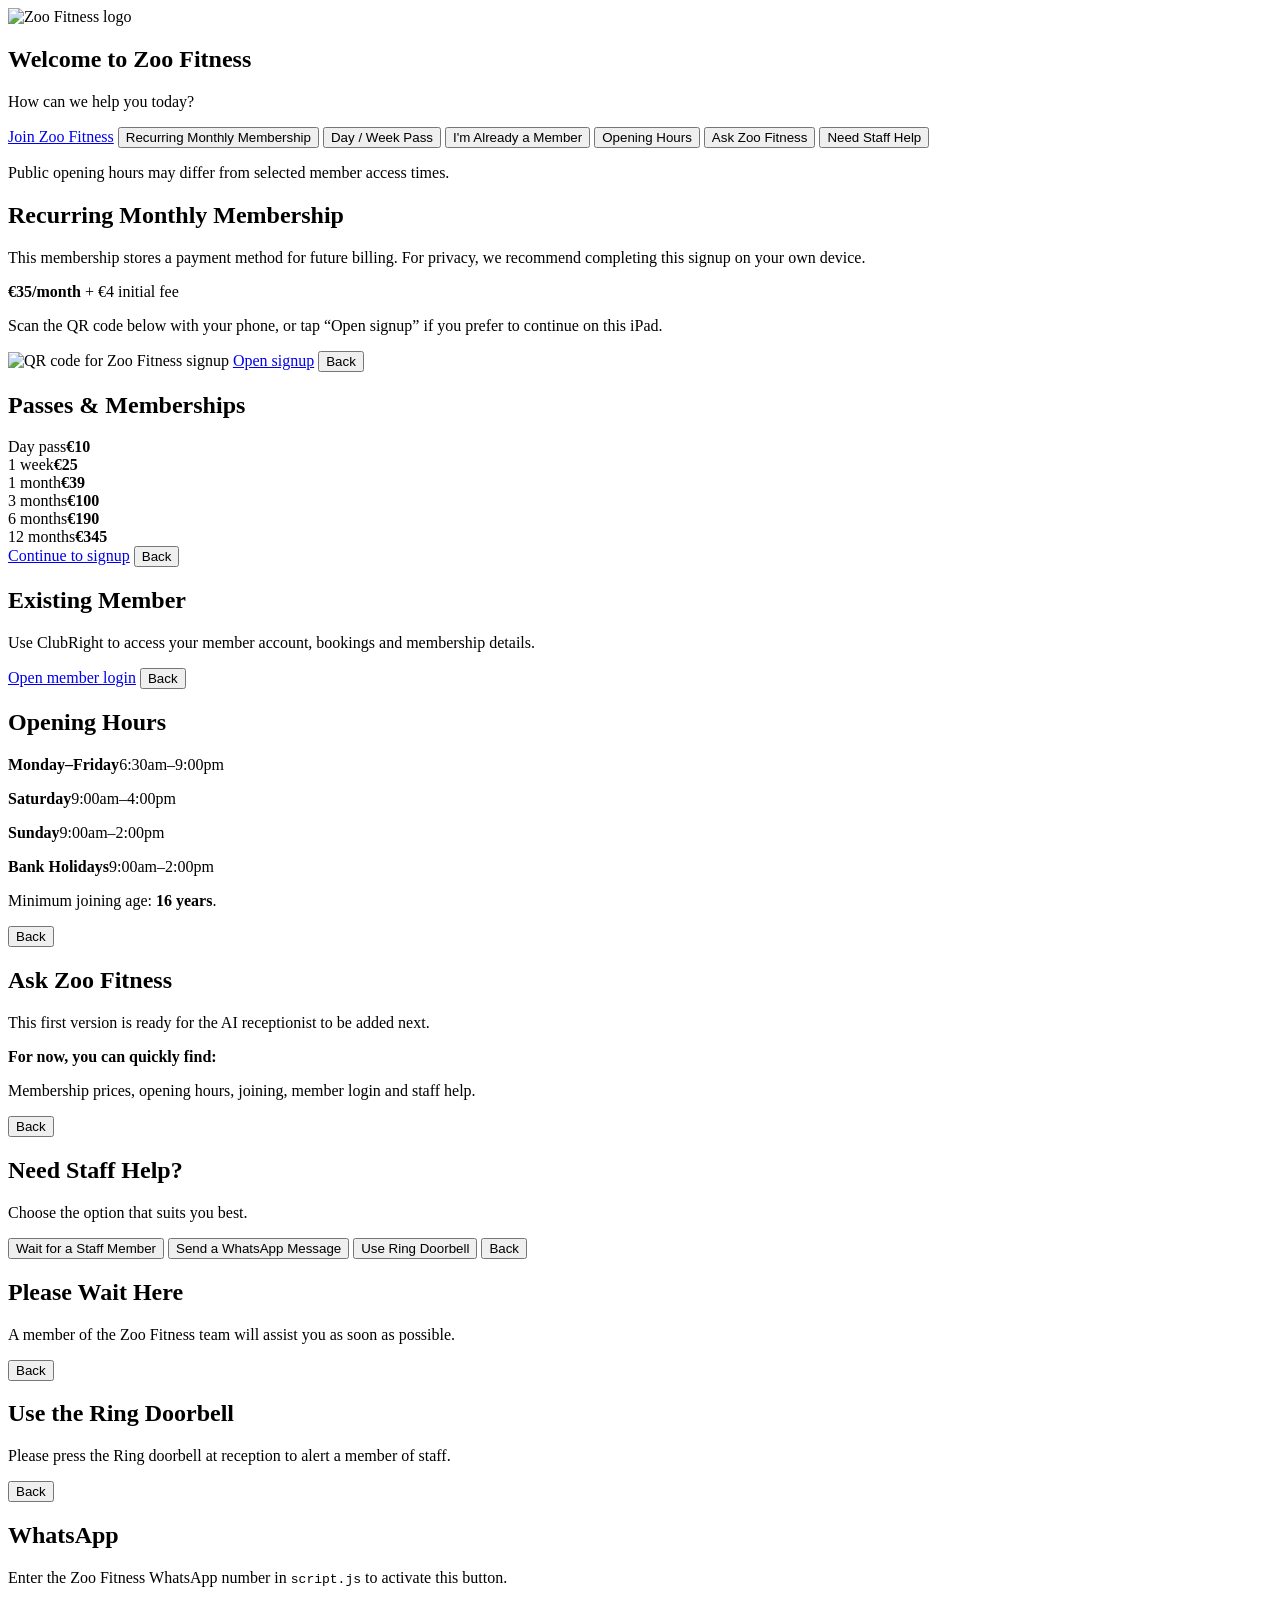
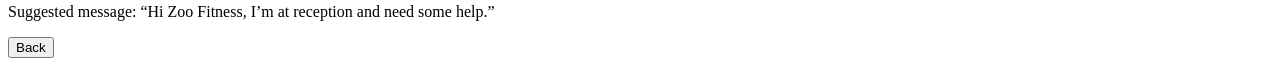
==== index[1].html @ b4d59703 "Add files via upload" ====
<!doctype html>
<html lang="en">
<head>
  <meta charset="utf-8" />
  <meta name="viewport" content="width=device-width, initial-scale=1, viewport-fit=cover" />
  <meta name="theme-color" content="#ffffff" />
  <title>Zoo Fitness Reception</title>
  <link rel="stylesheet" href="styles.css" />
</head>
<body>
  <main class="app">
    <section id="home" class="screen active">
      <img src="zoo-fitness-logo.jpeg" alt="Zoo Fitness logo" class="logo" />
      <h1>Welcome to Zoo Fitness</h1>
      <p class="subtitle">How can we help you today?</p>

      <div class="grid">
        <a class="btn primary" href="https://zoofitness.clubright.co.uk/register">Join Zoo Fitness</a>
        <button class="btn" data-screen="recurring">Recurring Monthly Membership</button>
        <button class="btn" data-screen="passes">Day / Week Pass</button>
        <button class="btn" data-screen="member">I'm Already a Member</button>
        <button class="btn" data-screen="hours">Opening Hours</button>
        <button class="btn" data-screen="ask">Ask Zoo Fitness</button>
        <button class="btn danger" data-screen="staff">Need Staff Help</button>
      </div>

      <p class="fineprint">Public opening hours may differ from selected member access times.</p>
    </section>

    <section id="recurring" class="screen">
      <h2>Recurring Monthly Membership</h2>
      <p>This membership stores a payment method for future billing. For privacy, we recommend completing this signup on your own device.</p>
      <div class="price-card">
        <strong>€35/month</strong>
        <span>+ €4 initial fee</span>
      </div>
      <p>Scan the QR code below with your phone, or tap “Open signup” if you prefer to continue on this iPad.</p>
      <img class="qr" alt="QR code for Zoo Fitness signup"
           src="https://api.qrserver.com/v1/create-qr-code/?size=320x320&data=https%3A%2F%2Fzoofitness.clubright.co.uk%2Fregister" />
      <a class="btn primary" href="https://zoofitness.clubright.co.uk/register">Open signup</a>
      <button class="btn ghost back">Back</button>
    </section>

    <section id="passes" class="screen">
      <h2>Passes & Memberships</h2>
      <div class="price-list">
        <div><span>Day pass</span><strong>€10</strong></div>
        <div><span>1 week</span><strong>€25</strong></div>
        <div><span>1 month</span><strong>€39</strong></div>
        <div><span>3 months</span><strong>€100</strong></div>
        <div><span>6 months</span><strong>€190</strong></div>
        <div><span>12 months</span><strong>€345</strong></div>
      </div>
      <a class="btn primary" href="https://zoofitness.clubright.co.uk/register">Continue to signup</a>
      <button class="btn ghost back">Back</button>
    </section>

    <section id="member" class="screen">
      <h2>Existing Member</h2>
      <p>Use ClubRight to access your member account, bookings and membership details.</p>
      <a class="btn primary" href="https://zoofitness.clubright.co.uk/Account/Login">Open member login</a>
      <button class="btn ghost back">Back</button>
    </section>

    <section id="hours" class="screen">
      <h2>Opening Hours</h2>
      <div class="hours">
        <p><strong>Monday–Friday</strong><span>6:30am–9:00pm</span></p>
        <p><strong>Saturday</strong><span>9:00am–4:00pm</span></p>
        <p><strong>Sunday</strong><span>9:00am–2:00pm</span></p>
        <p><strong>Bank Holidays</strong><span>9:00am–2:00pm</span></p>
      </div>
      <p class="notice">Minimum joining age: <strong>16 years</strong>.</p>
      <button class="btn ghost back">Back</button>
    </section>

    <section id="ask" class="screen">
      <h2>Ask Zoo Fitness</h2>
      <p>This first version is ready for the AI receptionist to be added next.</p>
      <div class="ask-box">
        <p><strong>For now, you can quickly find:</strong></p>
        <p>Membership prices, opening hours, joining, member login and staff help.</p>
      </div>
      <button class="btn ghost back">Back</button>
    </section>

    <section id="staff" class="screen">
      <h2>Need Staff Help?</h2>
      <p>Choose the option that suits you best.</p>

      <button class="btn" data-screen="wait">Wait for a Staff Member</button>

      <button id="whatsappBtn" class="btn">Send a WhatsApp Message</button>

      <button class="btn" data-screen="ring">Use Ring Doorbell</button>
      <button class="btn ghost back">Back</button>
    </section>

    <section id="wait" class="screen">
      <h2>Please Wait Here</h2>
      <p>A member of the Zoo Fitness team will assist you as soon as possible.</p>
      <button class="btn ghost back">Back</button>
    </section>

    <section id="ring" class="screen">
      <h2>Use the Ring Doorbell</h2>
      <p>Please press the Ring doorbell at reception to alert a member of staff.</p>
      <button class="btn ghost back">Back</button>
    </section>

    <section id="whatsapp" class="screen">
      <h2>WhatsApp</h2>
      <p>Enter the Zoo Fitness WhatsApp number in <code>script.js</code> to activate this button.</p>
      <p class="notice">Suggested message: “Hi Zoo Fitness, I’m at reception and need some help.”</p>
      <button class="btn ghost back">Back</button>
    </section>
  </main>

  <script src="script.js"></script>
</body>
</html>
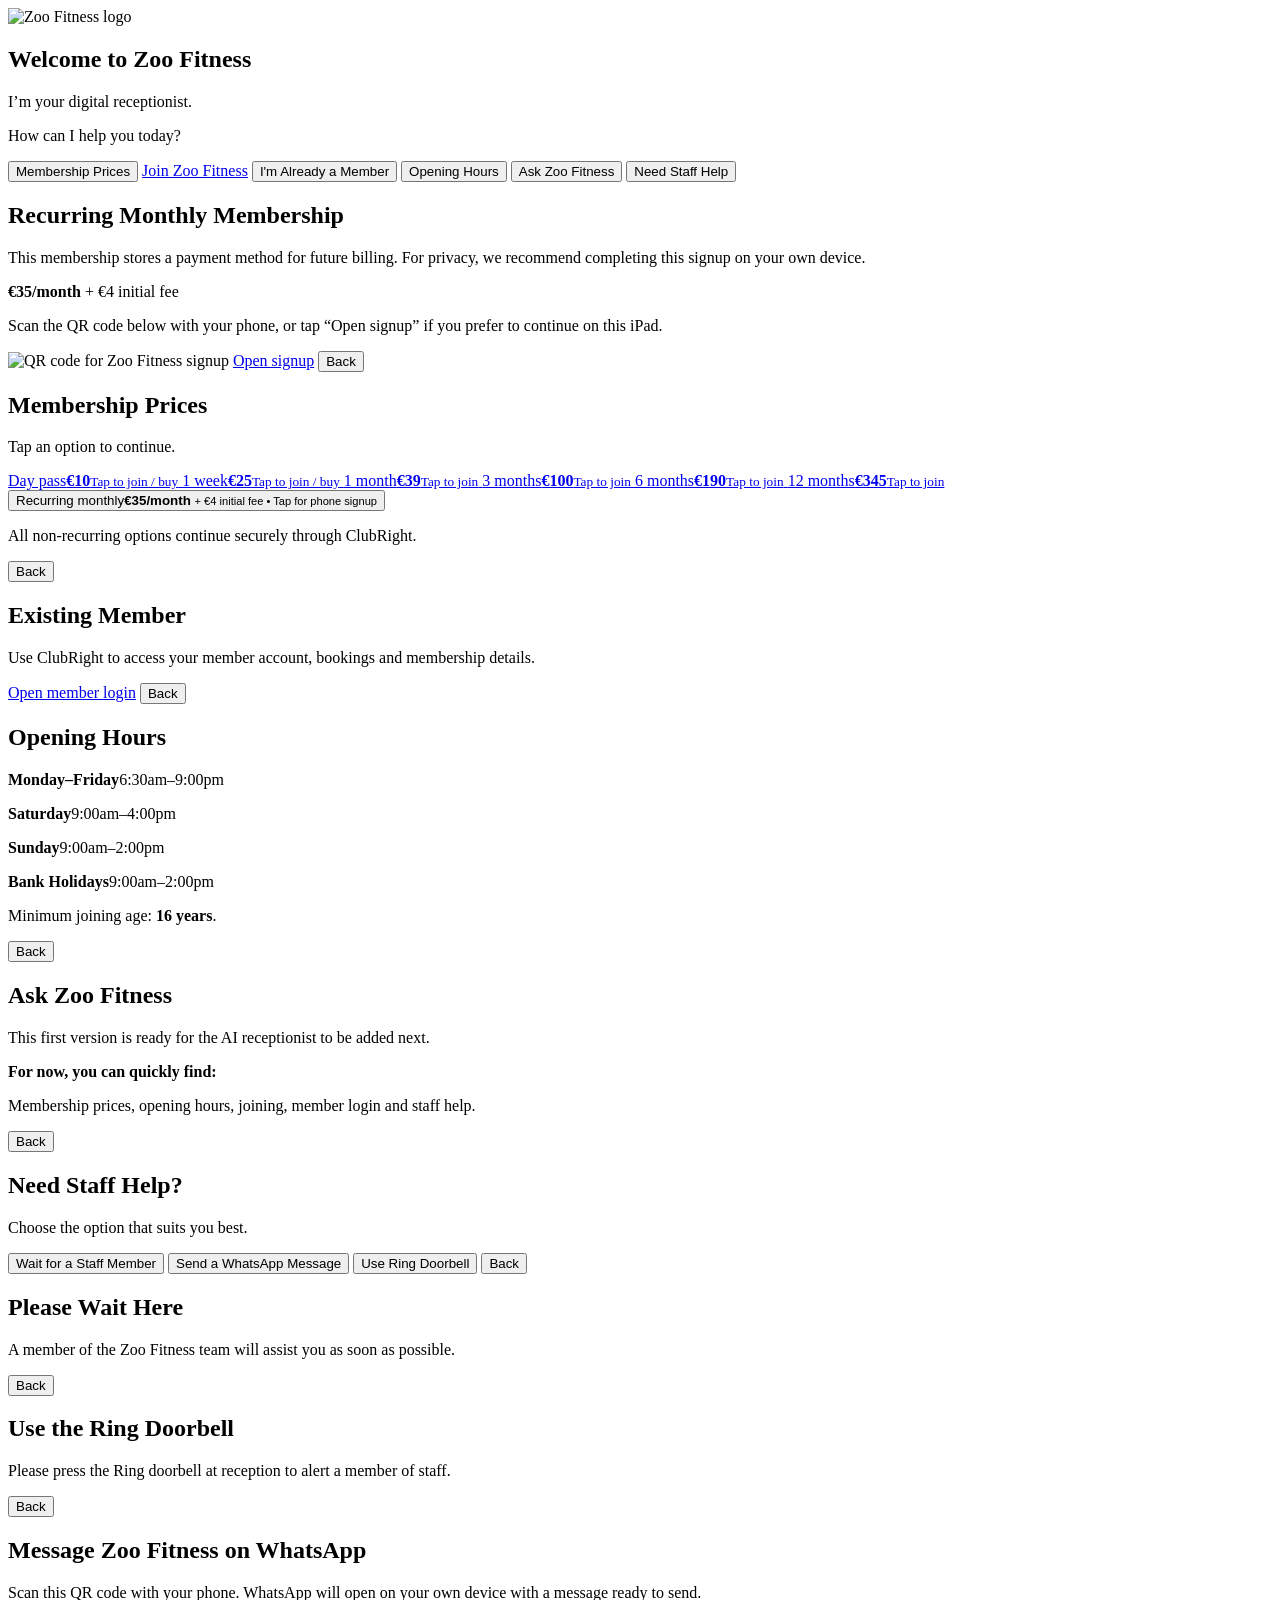
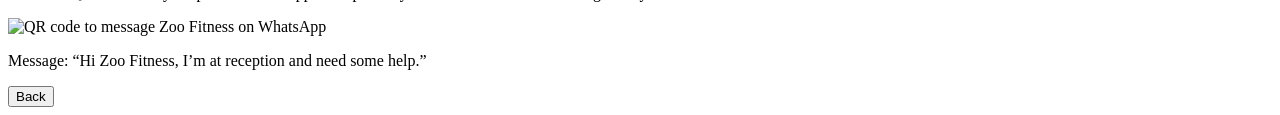
==== commit 871fc9af: "Add files via upload" ====
--- a/index[1].html
+++ b/index[1].html
@@ -12,19 +12,17 @@
     <section id="home" class="screen active">
       <img src="zoo-fitness-logo.jpeg" alt="Zoo Fitness logo" class="logo" />
       <h1>Welcome to Zoo Fitness</h1>
-      <p class="subtitle">How can we help you today?</p>
+      <p class="ai-intro">I’m your digital receptionist.</p>
+      <p class="subtitle">How can I help you today?</p>
 
       <div class="grid">
+        <button class="btn" data-screen="passes">Membership Prices</button>
         <a class="btn primary" href="https://zoofitness.clubright.co.uk/register">Join Zoo Fitness</a>
-        <button class="btn" data-screen="recurring">Recurring Monthly Membership</button>
-        <button class="btn" data-screen="passes">Day / Week Pass</button>
         <button class="btn" data-screen="member">I'm Already a Member</button>
         <button class="btn" data-screen="hours">Opening Hours</button>
         <button class="btn" data-screen="ask">Ask Zoo Fitness</button>
         <button class="btn danger" data-screen="staff">Need Staff Help</button>
       </div>
-
-      <p class="fineprint">Public opening hours may differ from selected member access times.</p>
     </section>
 
     <section id="recurring" class="screen">
@@ -42,16 +40,36 @@
     </section>
 
     <section id="passes" class="screen">
-      <h2>Passes & Memberships</h2>
-      <div class="price-list">
-        <div><span>Day pass</span><strong>€10</strong></div>
-        <div><span>1 week</span><strong>€25</strong></div>
-        <div><span>1 month</span><strong>€39</strong></div>
-        <div><span>3 months</span><strong>€100</strong></div>
-        <div><span>6 months</span><strong>€190</strong></div>
-        <div><span>12 months</span><strong>€345</strong></div>
+      <h2>Membership Prices</h2>
+      <p class="subtitle">Tap an option to continue.</p>
+
+      <div class="price-actions">
+        <a class="price-option" href="https://zoofitness.clubright.co.uk/register">
+          <span>Day pass</span><strong>€10</strong><small>Tap to join / buy</small>
+        </a>
+        <a class="price-option" href="https://zoofitness.clubright.co.uk/register">
+          <span>1 week</span><strong>€25</strong><small>Tap to join / buy</small>
+        </a>
+        <a class="price-option" href="https://zoofitness.clubright.co.uk/register">
+          <span>1 month</span><strong>€39</strong><small>Tap to join</small>
+        </a>
+        <a class="price-option" href="https://zoofitness.clubright.co.uk/register">
+          <span>3 months</span><strong>€100</strong><small>Tap to join</small>
+        </a>
+        <a class="price-option" href="https://zoofitness.clubright.co.uk/register">
+          <span>6 months</span><strong>€190</strong><small>Tap to join</small>
+        </a>
+        <a class="price-option" href="https://zoofitness.clubright.co.uk/register">
+          <span>12 months</span><strong>€345</strong><small>Tap to join</small>
+        </a>
+
+        <button class="price-option recurring-option" data-screen="recurring">
+          <span>Recurring monthly</span><strong>€35/month</strong>
+          <small>+ €4 initial fee • Tap for phone signup</small>
+        </button>
       </div>
-      <a class="btn primary" href="https://zoofitness.clubright.co.uk/register">Continue to signup</a>
+
+      <p class="notice">All non-recurring options continue securely through ClubRight.</p>
       <button class="btn ghost back">Back</button>
     </section>
 
@@ -109,9 +127,11 @@
     </section>
 
     <section id="whatsapp" class="screen">
-      <h2>WhatsApp</h2>
-      <p>Enter the Zoo Fitness WhatsApp number in <code>script.js</code> to activate this button.</p>
-      <p class="notice">Suggested message: “Hi Zoo Fitness, I’m at reception and need some help.”</p>
+      <h2>Message Zoo Fitness on WhatsApp</h2>
+      <p>Scan this QR code with your phone. WhatsApp will open on your own device with a message ready to send.</p>
+      <img class="qr" alt="QR code to message Zoo Fitness on WhatsApp"
+           src="https://api.qrserver.com/v1/create-qr-code/?size=320x320&data=https%3A%2F%2Fwa.me%2F353879184618%3Ftext%3DHi%2520Zoo%2520Fitness%252C%2520I%25E2%2580%2599m%2520at%2520reception%2520and%2520need%2520some%2520help." />
+      <p class="notice">Message: “Hi Zoo Fitness, I’m at reception and need some help.”</p>
       <button class="btn ghost back">Back</button>
     </section>
   </main>
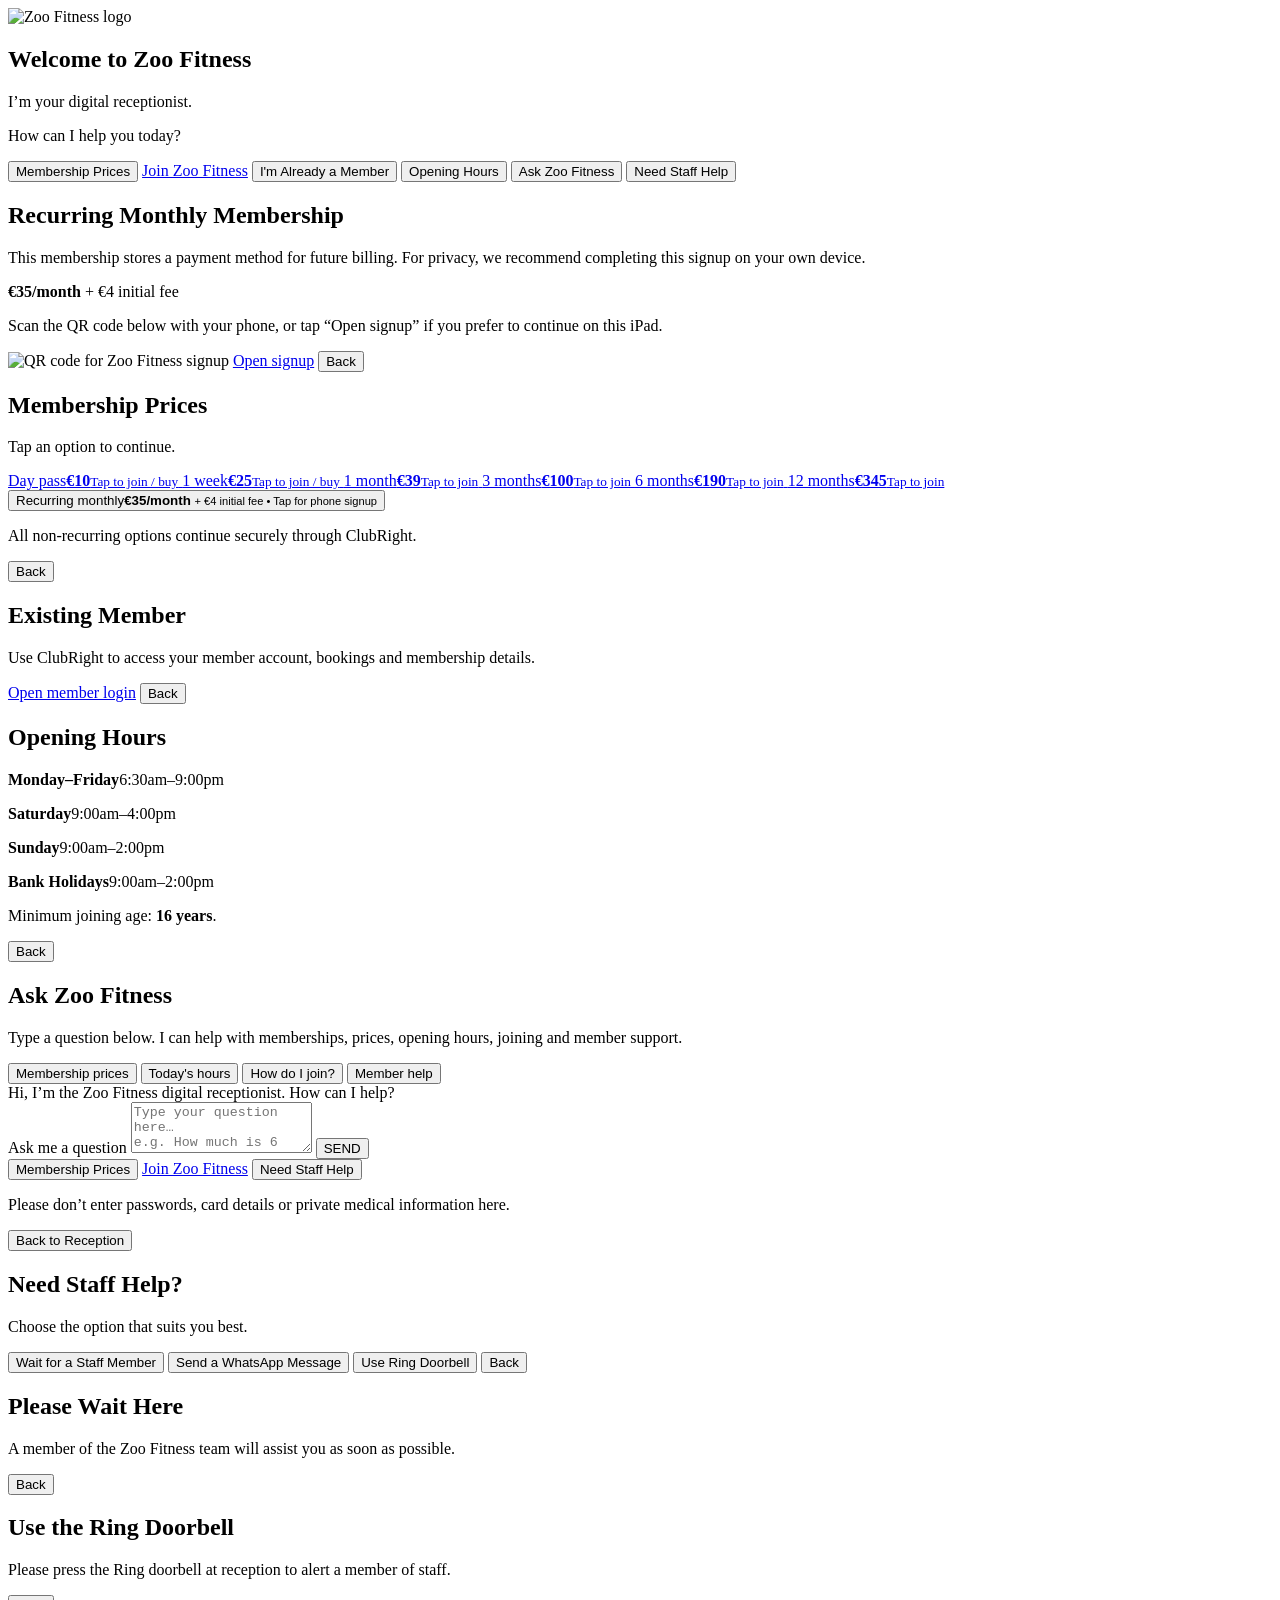
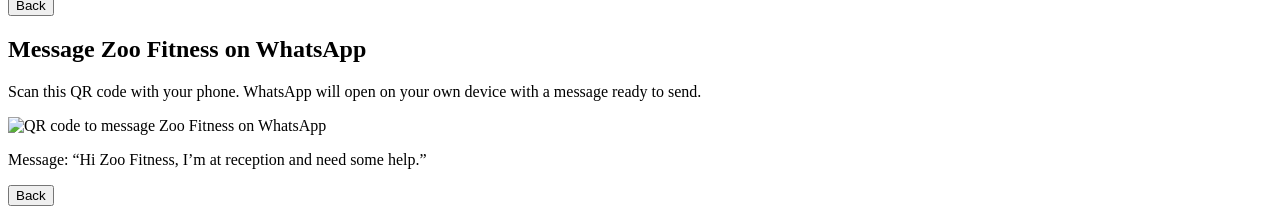
==== commit d1bd1e07: "Add files via upload" ====
--- a/index[1].html
+++ b/index[1].html
@@ -92,14 +92,37 @@
       <button class="btn ghost back">Back</button>
     </section>
 
-    <section id="ask" class="screen">
+    <section id="ask" class="screen ask-screen">
       <h2>Ask Zoo Fitness</h2>
-      <p>This first version is ready for the AI receptionist to be added next.</p>
-      <div class="ask-box">
-        <p><strong>For now, you can quickly find:</strong></p>
-        <p>Membership prices, opening hours, joining, member login and staff help.</p>
+      <p class="subtitle">Type a question below. I can help with memberships, prices, opening hours, joining and member support.</p>
+
+      <div class="quick-questions" aria-label="Suggested questions">
+        <button class="chip" data-question="What are your membership prices?">Membership prices</button>
+        <button class="chip" data-question="What time do you close today?">Today's hours</button>
+        <button class="chip" data-question="How do I join?">How do I join?</button>
+        <button class="chip" data-question="I am already a member and need help">Member help</button>
       </div>
-      <button class="btn ghost back">Back</button>
+
+      <div id="chatLog" class="chat-log" aria-live="polite">
+        <div class="bubble bot">
+          Hi, I’m the Zoo Fitness digital receptionist. How can I help?
+        </div>
+      </div>
+
+      <form id="askForm" class="ask-form">
+  <label class="ask-label" for="askInput">Ask me a question</label>
+  <textarea id="askInput" rows="3" autocomplete="off" placeholder="Type your question here…&#10;e.g. How much is 6 months? Can I join at 15?" aria-label="Ask Zoo Fitness a question"></textarea>
+  <button type="submit" class="send-btn">SEND</button>
+</form>
+
+      <div class="ask-actions">
+        <button class="btn" data-screen="passes">Membership Prices</button>
+        <a class="btn primary" href="https://zoofitness.clubright.co.uk/register">Join Zoo Fitness</a>
+        <button class="btn" data-screen="staff">Need Staff Help</button>
+      </div>
+
+      <p class="notice">Please don’t enter passwords, card details or private medical information here.</p>
+      <button class="btn ghost back">Back to Reception</button>
     </section>
 
     <section id="staff" class="screen">
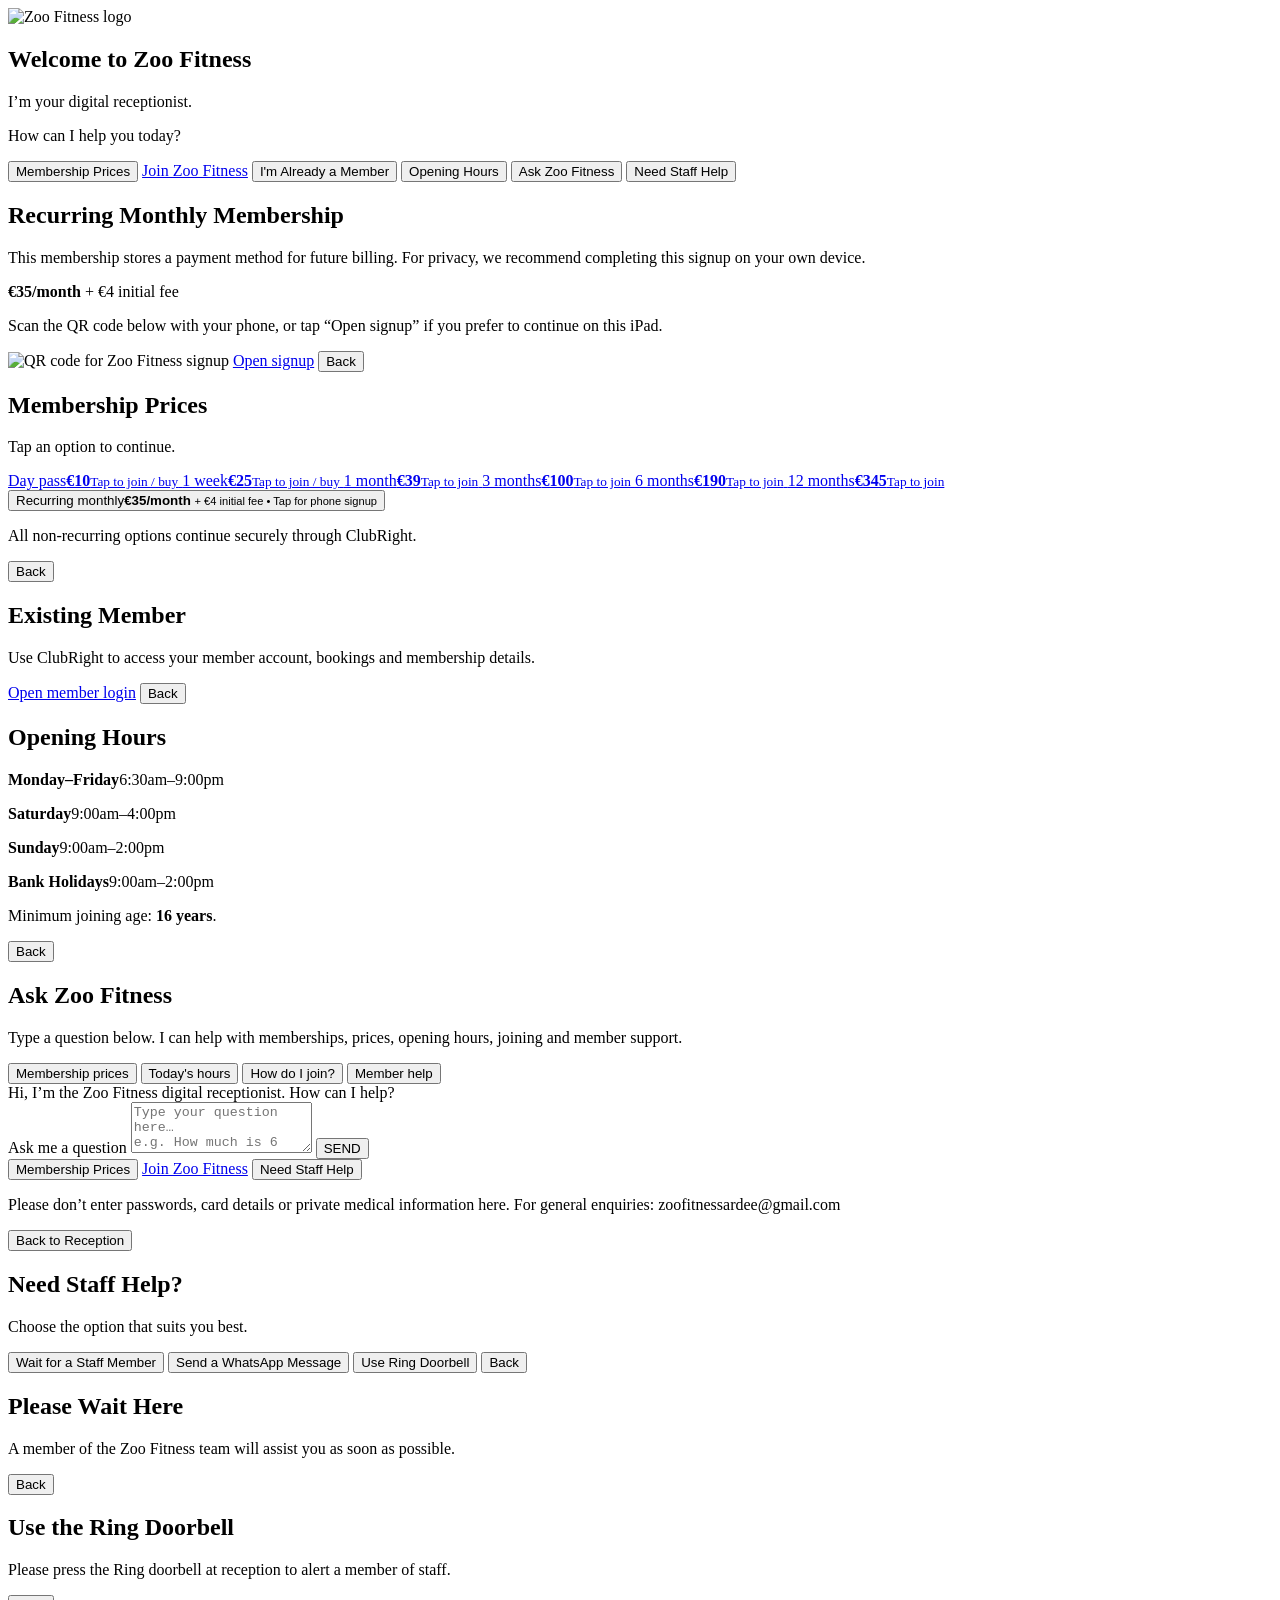
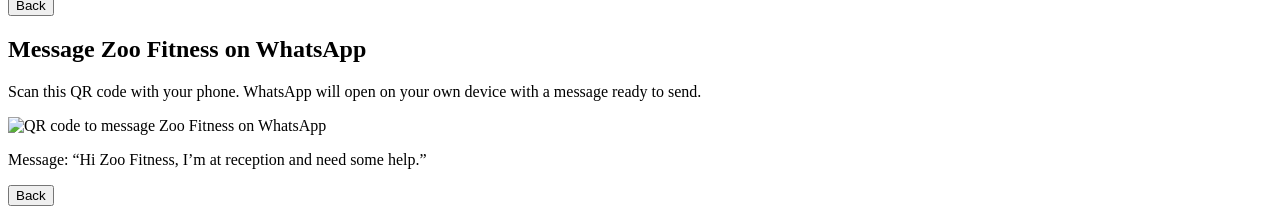
==== commit 3b590176: "Add files via upload" ====
--- a/index[1].html
+++ b/index[1].html
@@ -121,7 +121,7 @@
         <button class="btn" data-screen="staff">Need Staff Help</button>
       </div>
 
-      <p class="notice">Please don’t enter passwords, card details or private medical information here.</p>
+      <p class="notice">Please don’t enter passwords, card details or private medical information here. For general enquiries: zoofitnessardee@gmail.com</p>
       <button class="btn ghost back">Back to Reception</button>
     </section>
 
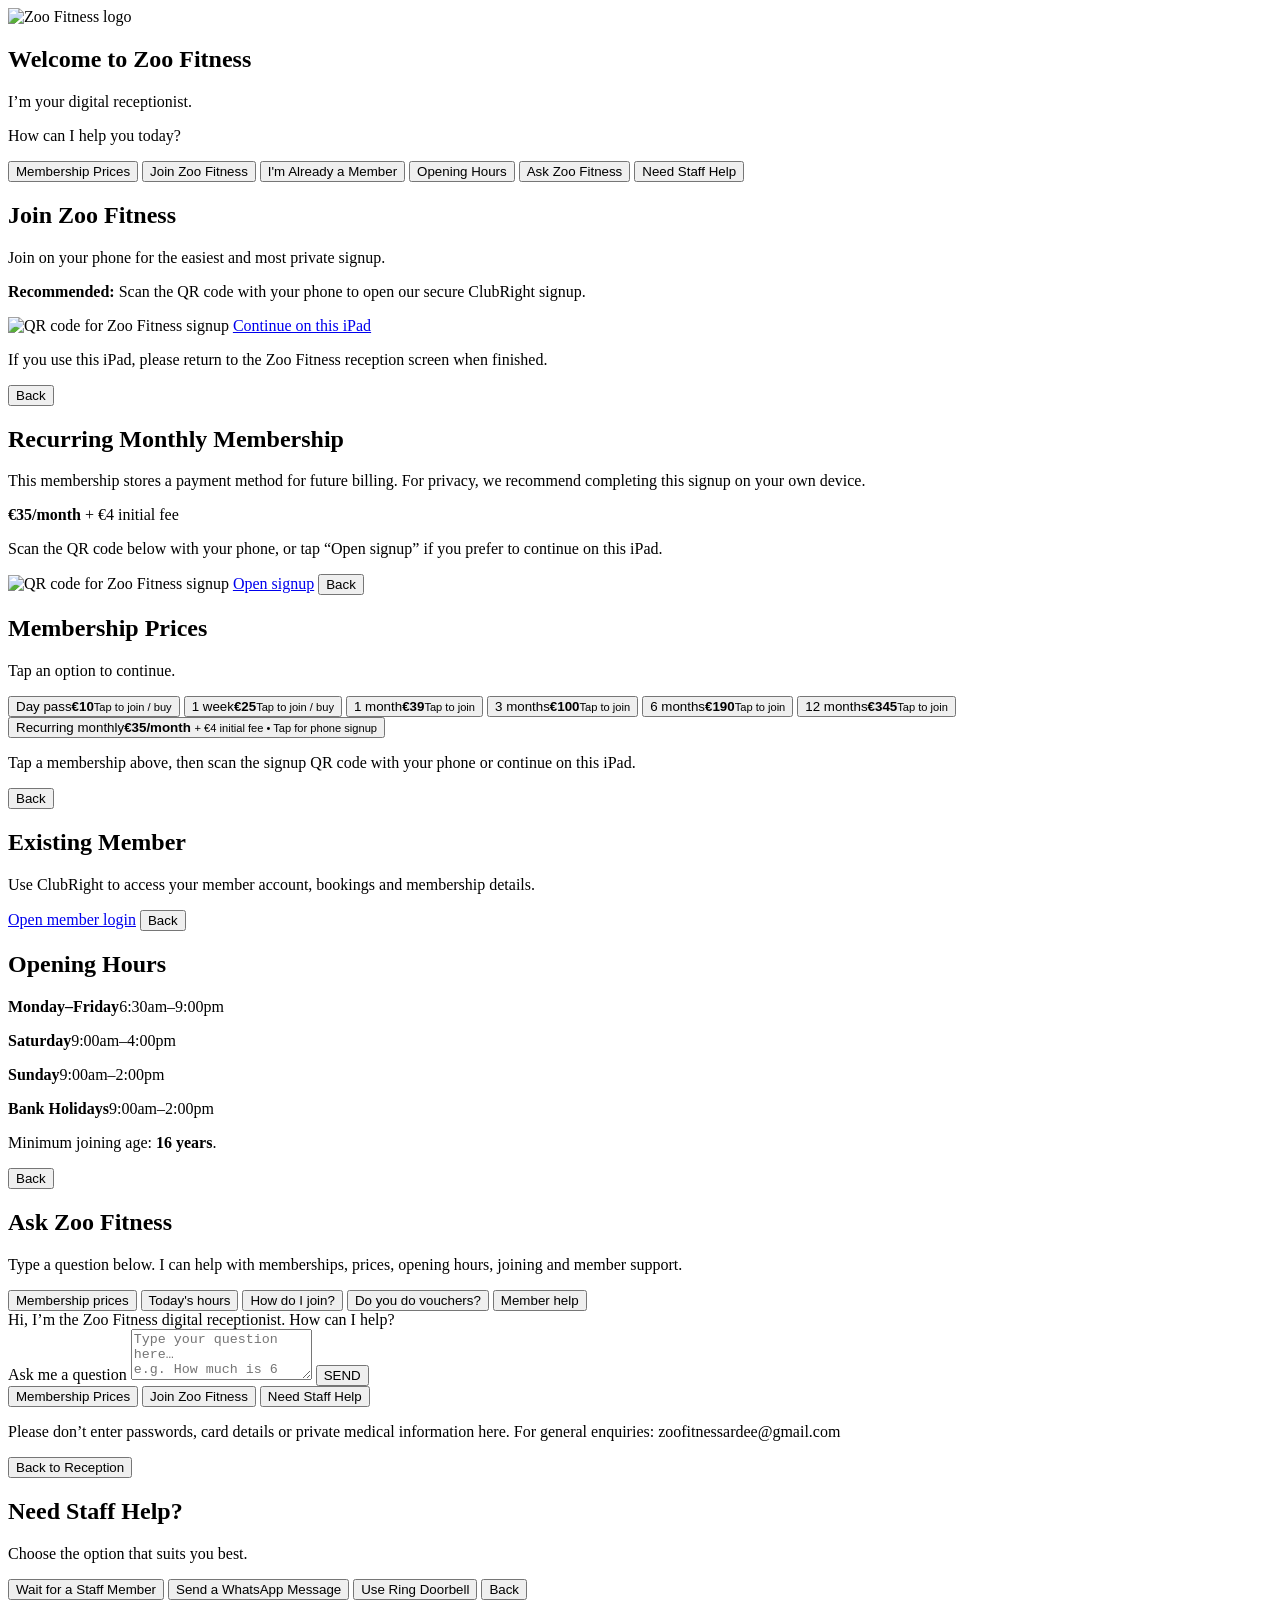
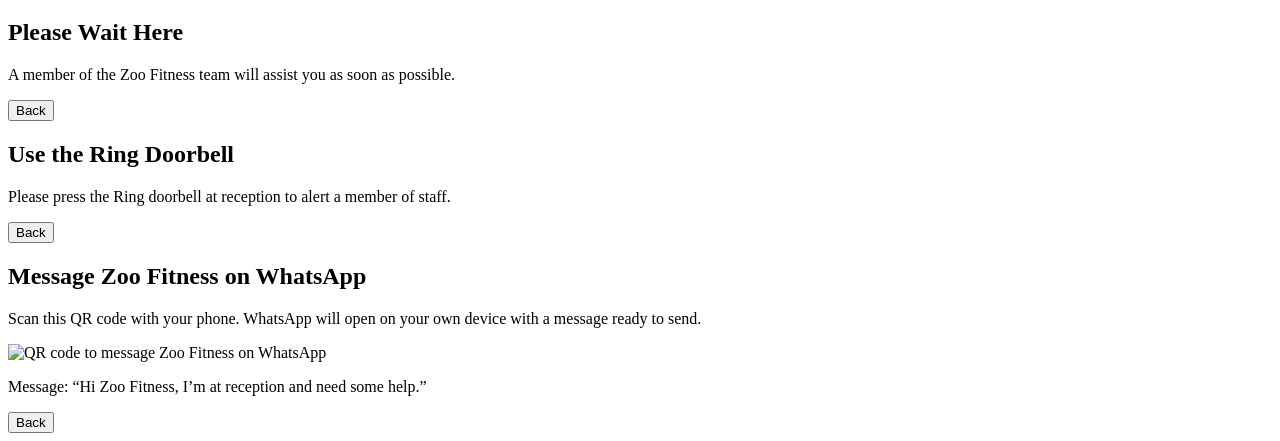
==== commit a90f5cb4: "Add files via upload" ====
--- a/index[1].html
+++ b/index[1].html
@@ -17,12 +17,23 @@
 
       <div class="grid">
         <button class="btn" data-screen="passes">Membership Prices</button>
-        <a class="btn primary" href="https://zoofitness.clubright.co.uk/register">Join Zoo Fitness</a>
+        <button class="btn primary" data-screen="join">Join Zoo Fitness</button>
         <button class="btn" data-screen="member">I'm Already a Member</button>
         <button class="btn" data-screen="hours">Opening Hours</button>
         <button class="btn" data-screen="ask">Ask Zoo Fitness</button>
         <button class="btn danger" data-screen="staff">Need Staff Help</button>
       </div>
+    </section>
+
+    <section id="join" class="screen">
+      <h2>Join Zoo Fitness</h2>
+      <p class="subtitle">Join on your phone for the easiest and most private signup.</p>
+      <p><strong>Recommended:</strong> Scan the QR code with your phone to open our secure ClubRight signup.</p>
+      <img class="qr" alt="QR code for Zoo Fitness signup"
+           src="https://api.qrserver.com/v1/create-qr-code/?size=320x320&data=https%3A%2F%2Fzoofitness.clubright.co.uk%2Fregister" />
+      <a class="btn primary" href="https://zoofitness.clubright.co.uk/register">Continue on this iPad</a>
+      <p class="notice">If you use this iPad, please return to the Zoo Fitness reception screen when finished.</p>
+      <button class="btn ghost back">Back</button>
     </section>
 
     <section id="recurring" class="screen">
@@ -44,24 +55,24 @@
       <p class="subtitle">Tap an option to continue.</p>
 
       <div class="price-actions">
-        <a class="price-option" href="https://zoofitness.clubright.co.uk/register">
+        <button class="price-option" data-screen="join">
           <span>Day pass</span><strong>€10</strong><small>Tap to join / buy</small>
-        </a>
-        <a class="price-option" href="https://zoofitness.clubright.co.uk/register">
+        </button>
+        <button class="price-option" data-screen="join">
           <span>1 week</span><strong>€25</strong><small>Tap to join / buy</small>
-        </a>
-        <a class="price-option" href="https://zoofitness.clubright.co.uk/register">
+        </button>
+        <button class="price-option" data-screen="join">
           <span>1 month</span><strong>€39</strong><small>Tap to join</small>
-        </a>
-        <a class="price-option" href="https://zoofitness.clubright.co.uk/register">
+        </button>
+        <button class="price-option" data-screen="join">
           <span>3 months</span><strong>€100</strong><small>Tap to join</small>
-        </a>
-        <a class="price-option" href="https://zoofitness.clubright.co.uk/register">
+        </button>
+        <button class="price-option" data-screen="join">
           <span>6 months</span><strong>€190</strong><small>Tap to join</small>
-        </a>
-        <a class="price-option" href="https://zoofitness.clubright.co.uk/register">
+        </button>
+        <button class="price-option" data-screen="join">
           <span>12 months</span><strong>€345</strong><small>Tap to join</small>
-        </a>
+        </button>
 
         <button class="price-option recurring-option" data-screen="recurring">
           <span>Recurring monthly</span><strong>€35/month</strong>
@@ -69,7 +80,7 @@
         </button>
       </div>
 
-      <p class="notice">All non-recurring options continue securely through ClubRight.</p>
+      <p class="notice">Tap a membership above, then scan the signup QR code with your phone or continue on this iPad.</p>
       <button class="btn ghost back">Back</button>
     </section>
 
@@ -100,6 +111,7 @@
         <button class="chip" data-question="What are your membership prices?">Membership prices</button>
         <button class="chip" data-question="What time do you close today?">Today's hours</button>
         <button class="chip" data-question="How do I join?">How do I join?</button>
+        <button class="chip" data-question="Do you do vouchers?">Do you do vouchers?</button>
         <button class="chip" data-question="I am already a member and need help">Member help</button>
       </div>
 
@@ -117,7 +129,7 @@
 
       <div class="ask-actions">
         <button class="btn" data-screen="passes">Membership Prices</button>
-        <a class="btn primary" href="https://zoofitness.clubright.co.uk/register">Join Zoo Fitness</a>
+        <button class="btn primary" data-screen="join">Join Zoo Fitness</button>
         <button class="btn" data-screen="staff">Need Staff Help</button>
       </div>
 
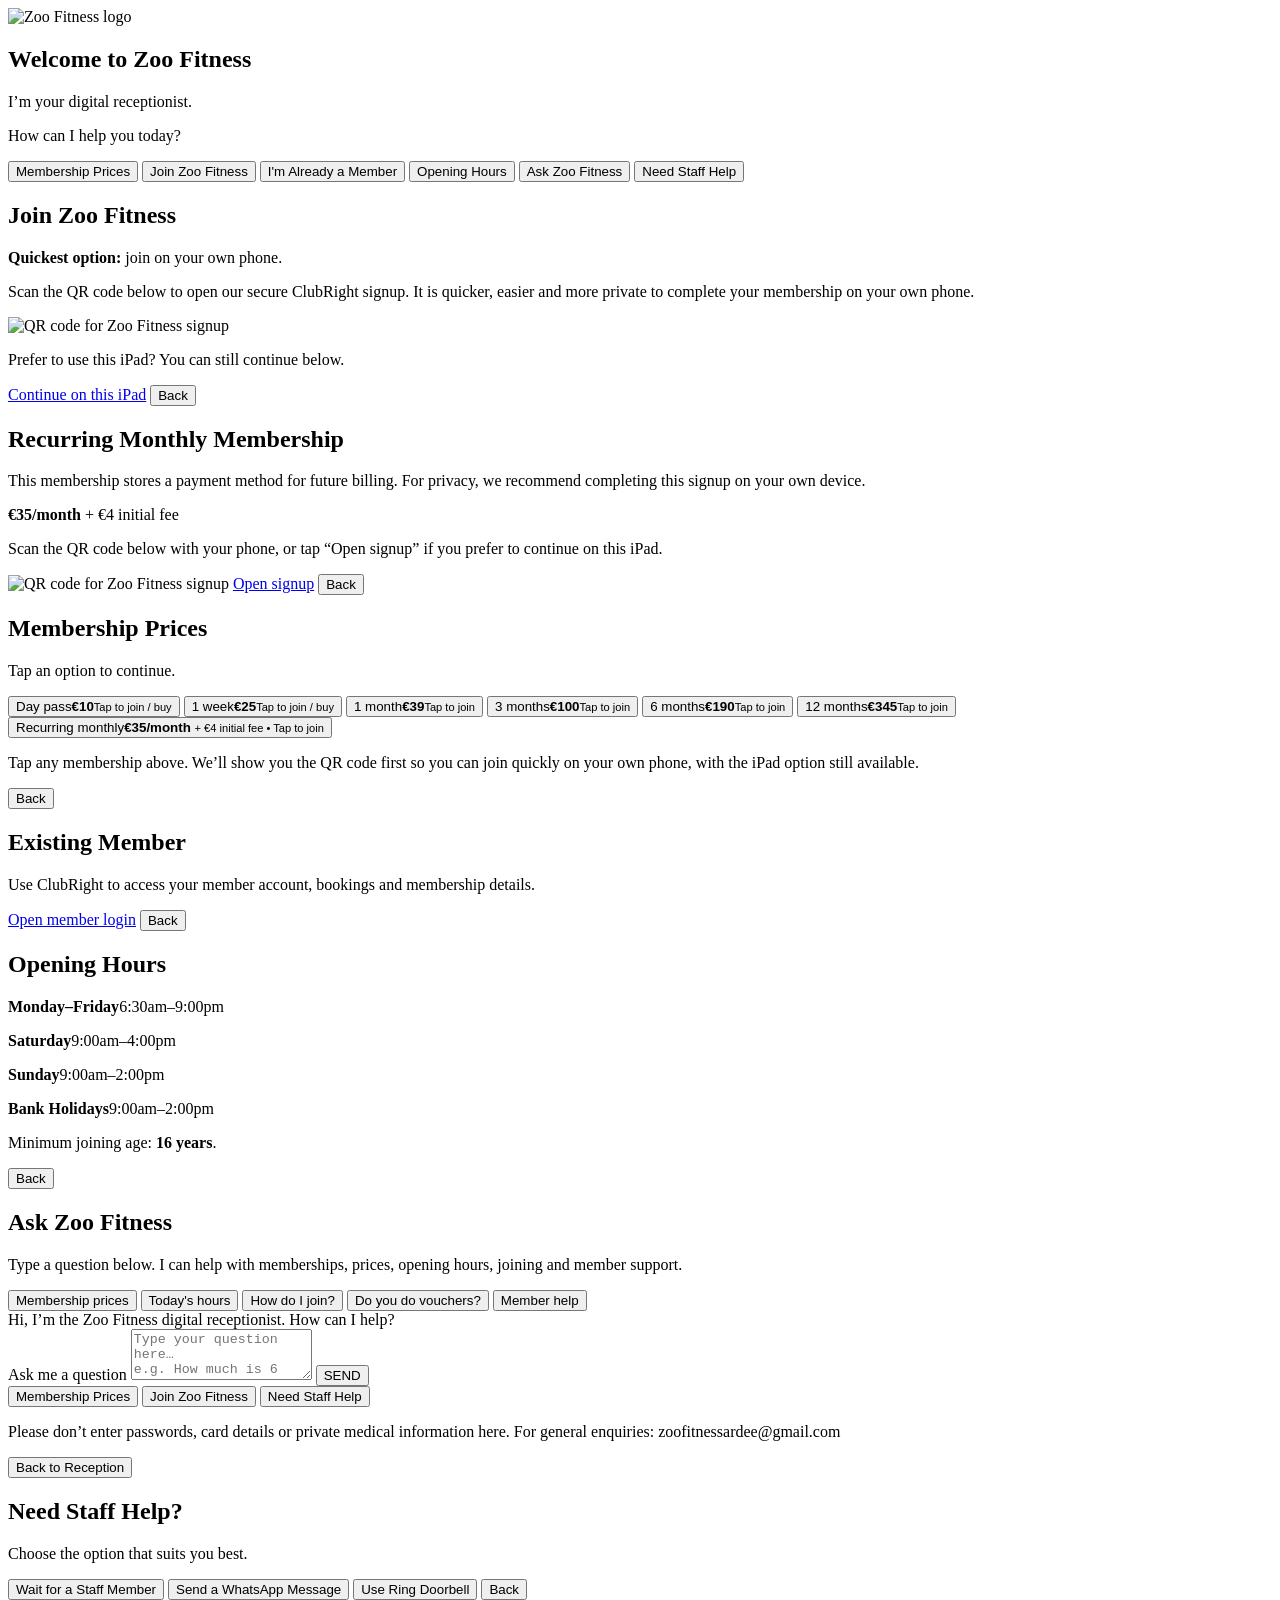
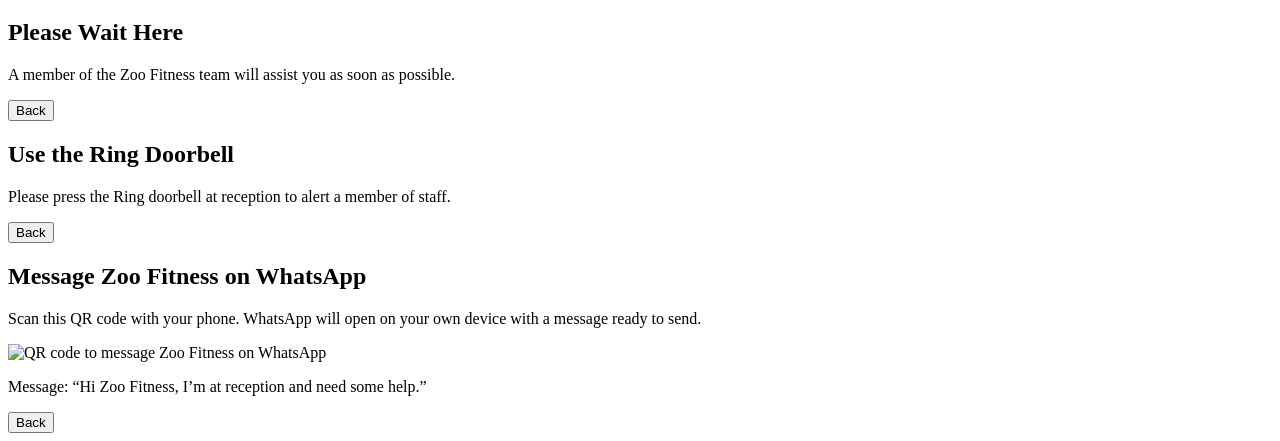
==== commit 0e86f6f7: "Add files via upload" ====
--- a/index[1].html
+++ b/index[1].html
@@ -27,12 +27,12 @@
 
     <section id="join" class="screen">
       <h2>Join Zoo Fitness</h2>
-      <p class="subtitle">Join on your phone for the easiest and most private signup.</p>
-      <p><strong>Recommended:</strong> Scan the QR code with your phone to open our secure ClubRight signup.</p>
+      <p class="subtitle"><strong>Quickest option:</strong> join on your own phone.</p>
+      <p>Scan the QR code below to open our secure ClubRight signup. It is quicker, easier and more private to complete your membership on your own phone.</p>
       <img class="qr" alt="QR code for Zoo Fitness signup"
            src="https://api.qrserver.com/v1/create-qr-code/?size=320x320&data=https%3A%2F%2Fzoofitness.clubright.co.uk%2Fregister" />
+      <p class="notice">Prefer to use this iPad? You can still continue below.</p>
       <a class="btn primary" href="https://zoofitness.clubright.co.uk/register">Continue on this iPad</a>
-      <p class="notice">If you use this iPad, please return to the Zoo Fitness reception screen when finished.</p>
       <button class="btn ghost back">Back</button>
     </section>
 
@@ -74,13 +74,13 @@
           <span>12 months</span><strong>€345</strong><small>Tap to join</small>
         </button>
 
-        <button class="price-option recurring-option" data-screen="recurring">
+        <button class="price-option recurring-option" data-screen="join">
           <span>Recurring monthly</span><strong>€35/month</strong>
-          <small>+ €4 initial fee • Tap for phone signup</small>
+          <small>+ €4 initial fee • Tap to join</small>
         </button>
       </div>
 
-      <p class="notice">Tap a membership above, then scan the signup QR code with your phone or continue on this iPad.</p>
+      <p class="notice">Tap any membership above. We’ll show you the QR code first so you can join quickly on your own phone, with the iPad option still available.</p>
       <button class="btn ghost back">Back</button>
     </section>
 
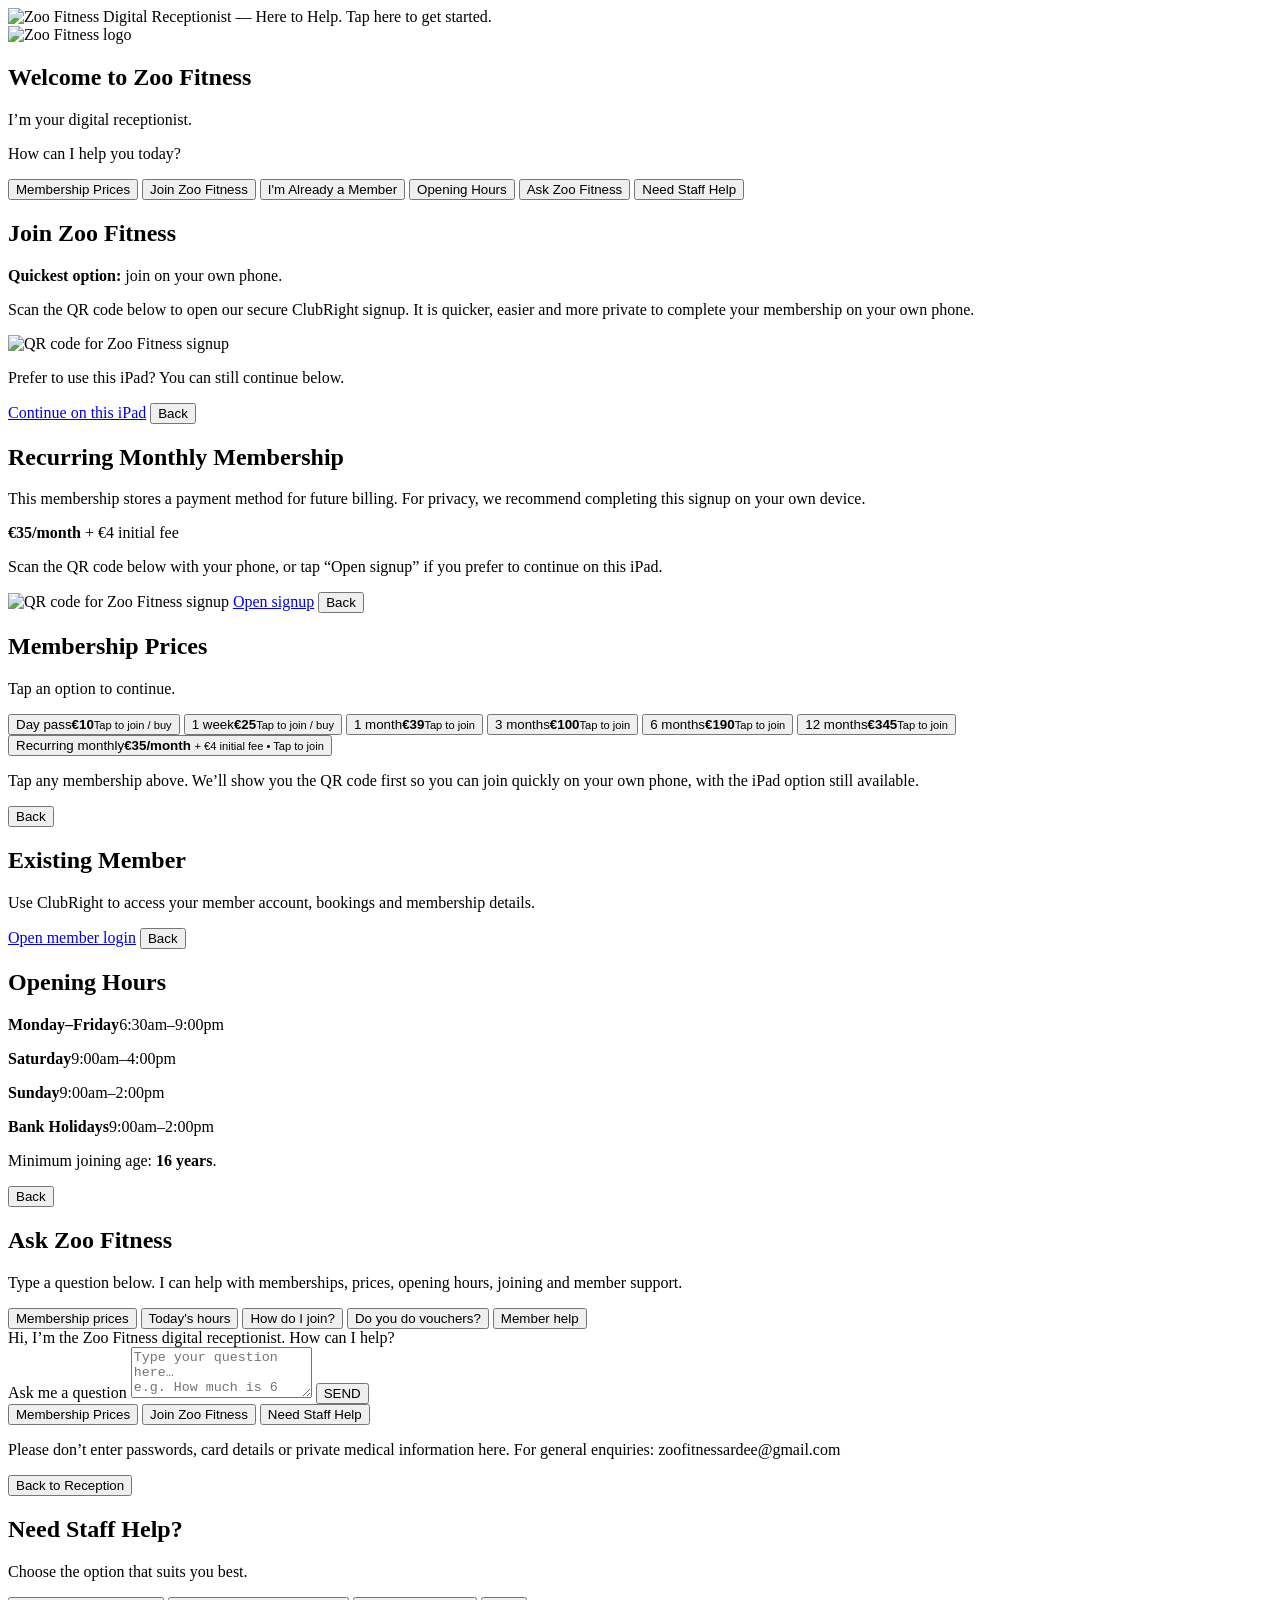
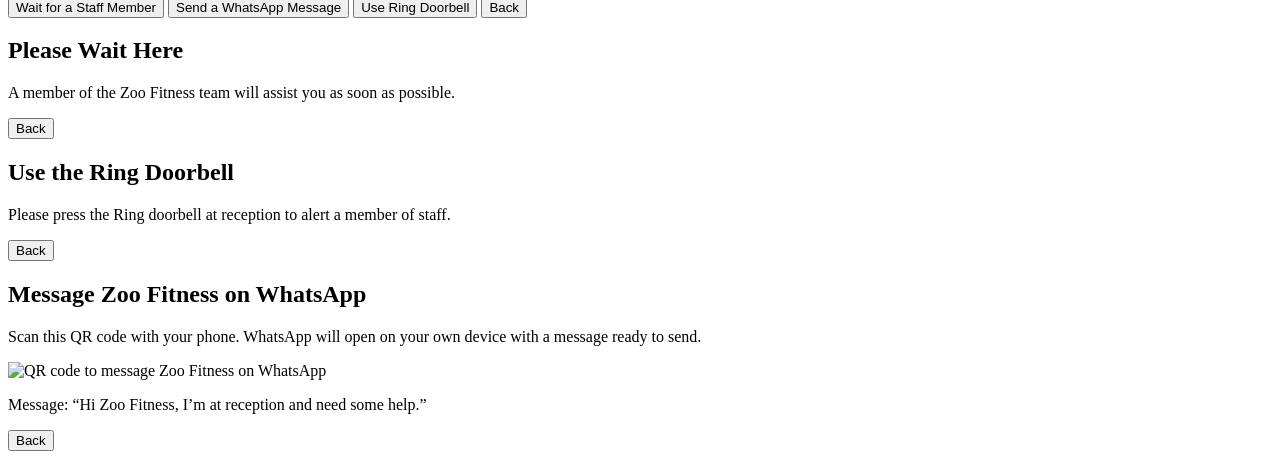
==== commit 6e9c54b4: "Add files via upload" ====
--- a/index[1].html
+++ b/index[1].html
@@ -9,7 +9,11 @@
 </head>
 <body>
   <main class="app">
-    <section id="home" class="screen active">
+    <section id="welcome" class="screen welcome-screen active" role="button" tabindex="0" aria-label="Zoo Fitness digital receptionist. Tap to get started.">
+      <img src="welcome-screen.png" alt="Zoo Fitness Digital Receptionist — Here to Help. Tap here to get started." class="welcome-image" />
+    </section>
+
+    <section id="home" class="screen">
       <img src="zoo-fitness-logo.jpeg" alt="Zoo Fitness logo" class="logo" />
       <h1>Welcome to Zoo Fitness</h1>
       <p class="ai-intro">I’m your digital receptionist.</p>
